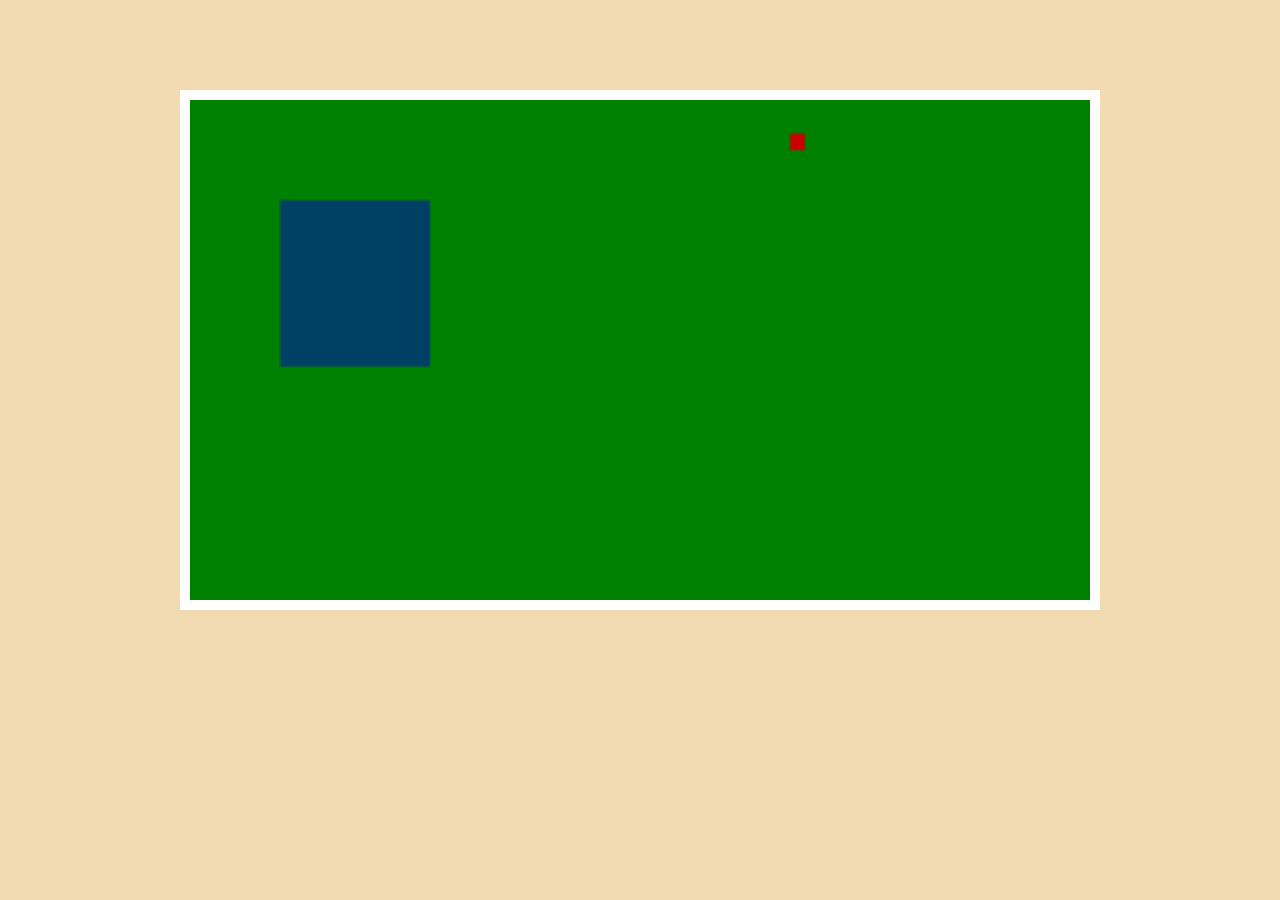
==== pong.html @ 18b0823f "test rectangles" ====
<!DOCTYPE html>
<html lang="en">
<head>
	<title></title>
	<link rel="stylesheet" type="text/css" href="./pong.css">
	<script type="application/javascript" src="./pong.js"></script>
</head>
<body onload="draw();">
	<canvas id="pField"></canvas>
</body>
</html>
---- pong.css ----
body{
	background-color: #f2dab1;
}

#pField{
	display: block;
	width: 900px;
	height: 500px;
	margin: 100px auto;
	padding: 0;
	outline: white 10px solid;
	background-color: green;
}
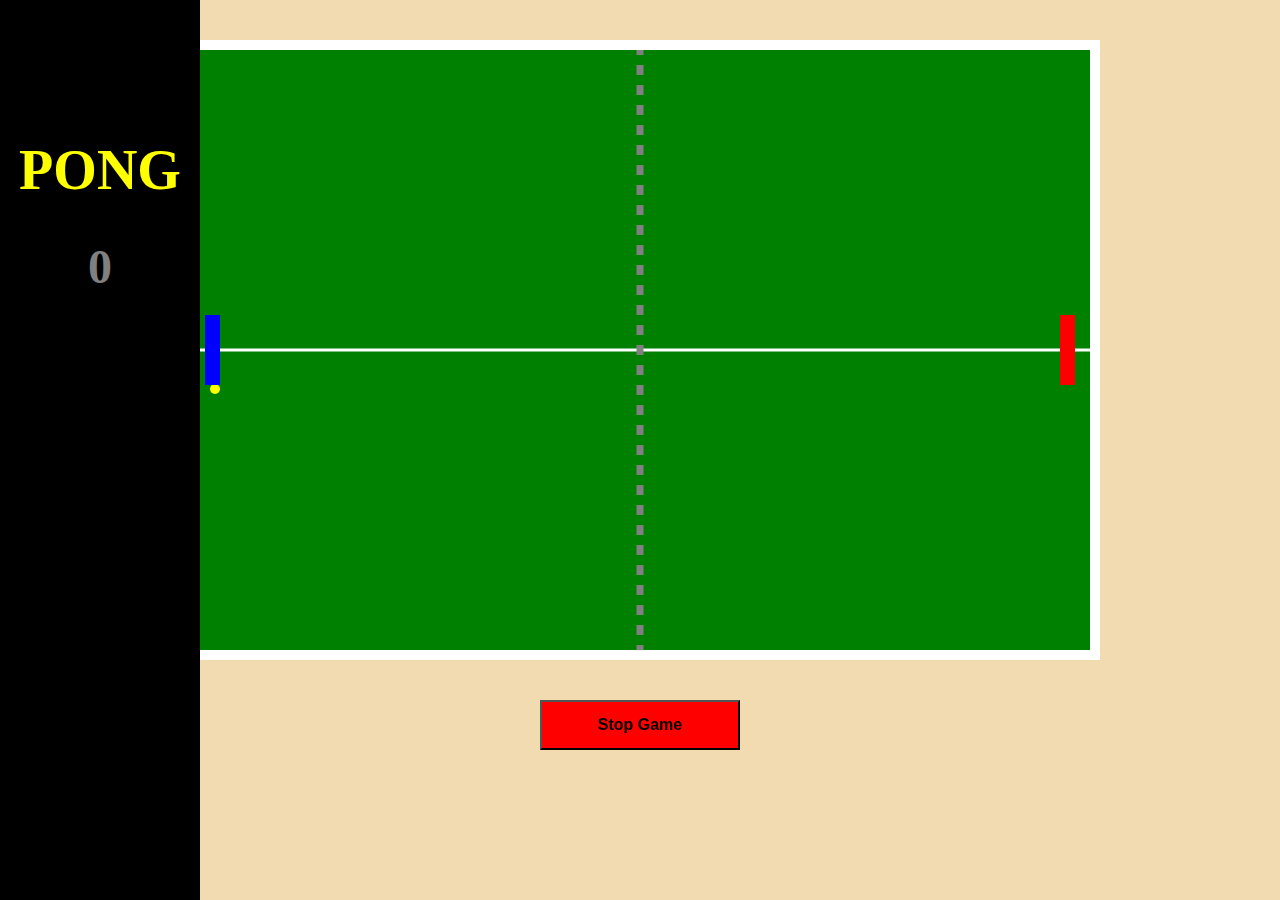
==== commit eb57486d: "rough setup complete" ====
--- a/pong.html
+++ b/pong.html
@@ -5,7 +5,13 @@
 	<link rel="stylesheet" type="text/css" href="./pong.css">
 	<script type="application/javascript" src="./pong.js"></script>
 </head>
-<body onload="draw();">
-	<canvas id="pField"></canvas>
+<body onload="pong();">
+	<div id="sideBar">
+		<h1>PONG</h1>
+		<h2 id="scoreTxt"></h2>
+	</div>
+	<audio id="edgeTone" src="500.wav"></audio>	
+	<canvas id="pField" width="900" height="600"></canvas>
+	<button id="stopGameBtn" onclick="gameEnd();">Stop Game</button>
 </body>
 </html>--- a/pong.css
+++ b/pong.css
@@ -1,13 +1,60 @@
 body{
 	background-color: #f2dab1;
+}
+
+#sideBar{
+	display: block;
+	position: fixed;
+	left: 0;
+	top: 0;
+	padding-top: 100px;
+	width: 200px;
+	height: 100%;
+	background-color: black;
+}
+
+h1{
+	color: yellow;
+	font-family: "Bauhaus 93";
+	font-weight: bold;
+	font-size: 56px;
+	text-align: center;
+}
+
+h2{
+	margin-top: 24px;
+	color: gray;
+	font-family: "Agency FB";
+	font-weight: bold;
+	font-size: 48px;
+	text-align: center;
+}
+
+h3{
+	color: gray;
+	font-family: "Arial";
+	font-size: 36px;
 }
 
 #pField{
 	display: block;
 	width: 900px;
-	height: 500px;
-	margin: 100px auto;
+	height: 600px;
+	margin: 50px auto;
 	padding: 0;
 	outline: white 10px solid;
 	background-color: green;
+}
+
+#stopGameBtn{
+	display: block;
+	margin-top: 20px;
+	margin-left: auto;
+	margin-right: auto;
+	width: 200px;
+	height: 50px;
+	background-color: red;
+	color: black;
+	font-size: 16px;
+	font-weight: bold;
 }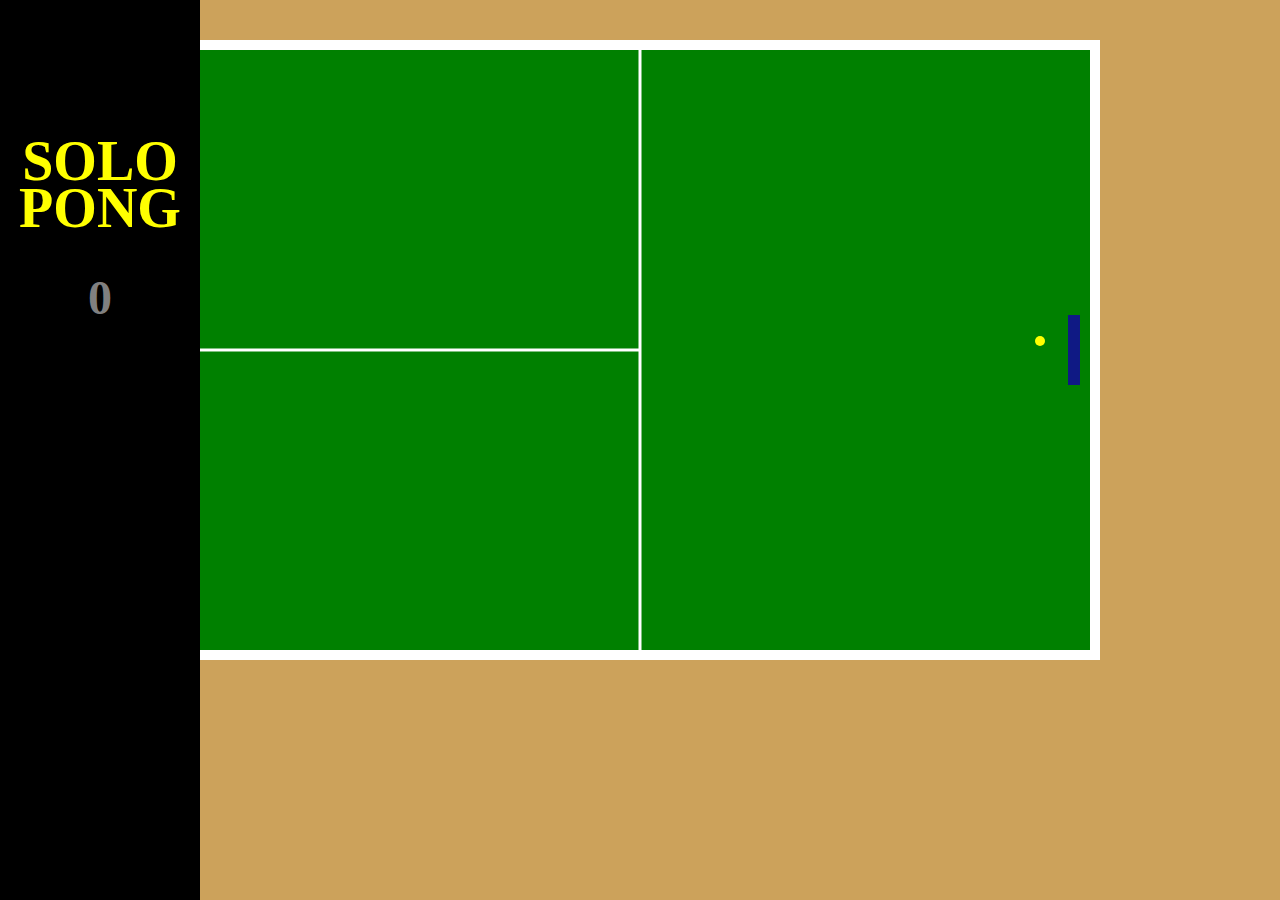
==== commit 514baaf4: "completed restructuring" ====
--- a/pong.html
+++ b/pong.html
@@ -5,13 +5,13 @@
 	<link rel="stylesheet" type="text/css" href="./pong.css">
 	<script type="application/javascript" src="./pong.js"></script>
 </head>
-<body onload="pong();">
+<body onload="initPong();">
 	<div id="sideBar">
-		<h1>PONG</h1>
+		<h1>SOLO<br>PONG</h1>
 		<h2 id="scoreTxt"></h2>
 	</div>
 	<audio id="edgeTone" src="500.wav"></audio>	
 	<canvas id="pField" width="900" height="600"></canvas>
-	<button id="stopGameBtn" onclick="gameEnd();">Stop Game</button>
+	<button id="playBtn" onclick="startGame();">Play Again</button>
 </body>
 </html>--- a/pong.css
+++ b/pong.css
@@ -1,5 +1,5 @@
 body{
-	background-color: #f2dab1;
+	background-color: #cca25b;
 }
 
 #sideBar{
@@ -19,6 +19,7 @@
 	font-weight: bold;
 	font-size: 56px;
 	text-align: center;
+	line-height: 85%;
 }
 
 h2{
@@ -46,15 +47,15 @@
 	background-color: green;
 }
 
-#stopGameBtn{
+#playBtn{
 	display: block;
 	margin-top: 20px;
 	margin-left: auto;
 	margin-right: auto;
 	width: 200px;
-	height: 50px;
-	background-color: red;
-	color: black;
+	height: 40px;
+	background-color: #a91111;
+	color: white;
 	font-size: 16px;
 	font-weight: bold;
 }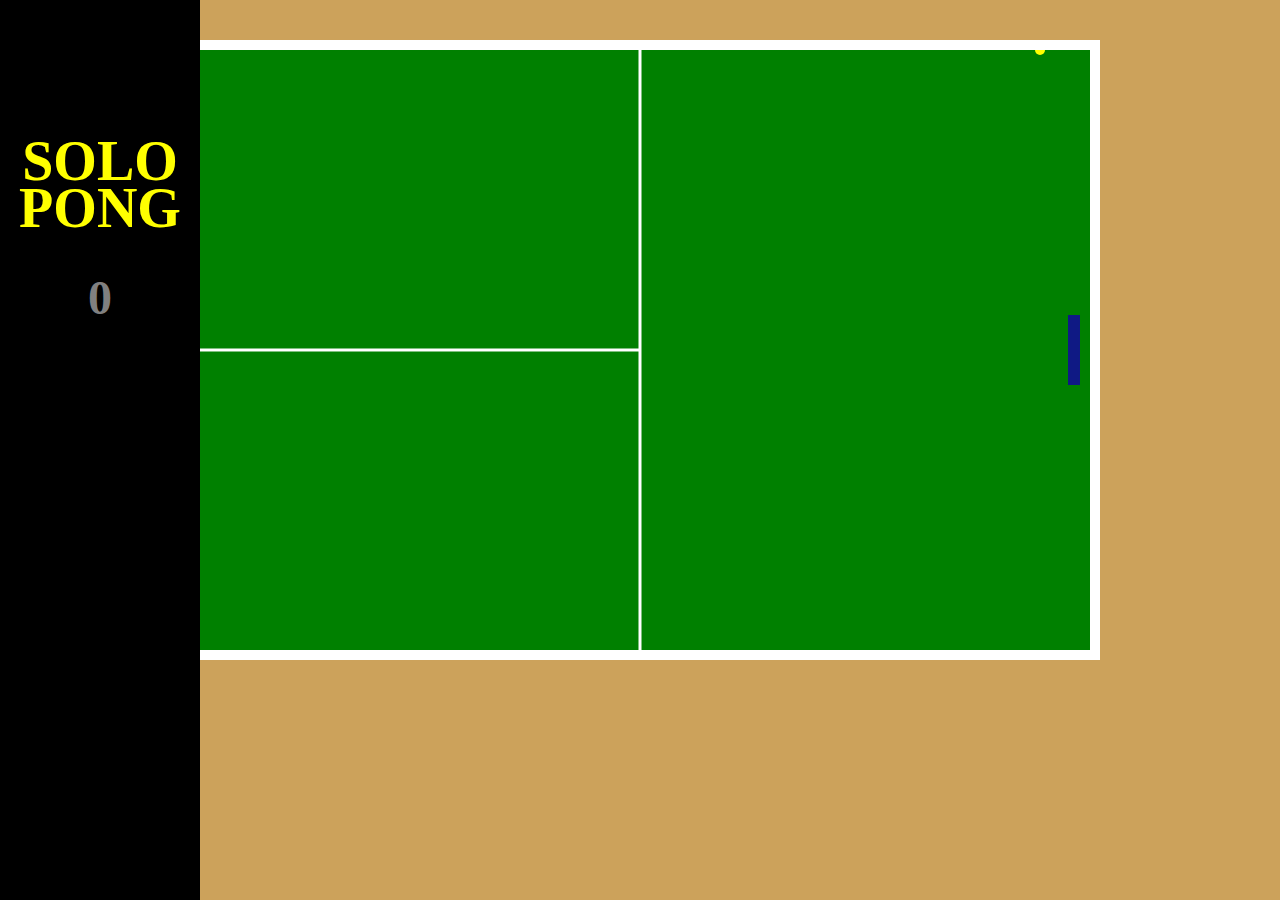
==== commit 599a7550: "added tone progression" ====
--- a/pong.html
+++ b/pong.html
@@ -10,7 +10,11 @@
 		<h1>SOLO<br>PONG</h1>
 		<h2 id="scoreTxt"></h2>
 	</div>
-	<audio id="edgeTone" src="500.wav"></audio>	
+	<audio id="tone07" src="700.wav"></audio>
+	<audio id="tone08" src="800.wav"></audio>
+	<audio id="tone09" src="900.wav"></audio>
+	<audio id="tone10" src="1000.wav"></audio>
+	<audio id="tone11" src="1100.wav"></audio>
 	<canvas id="pField" width="900" height="600"></canvas>
 	<button id="playBtn" onclick="startGame();">Play Again</button>
 </body>
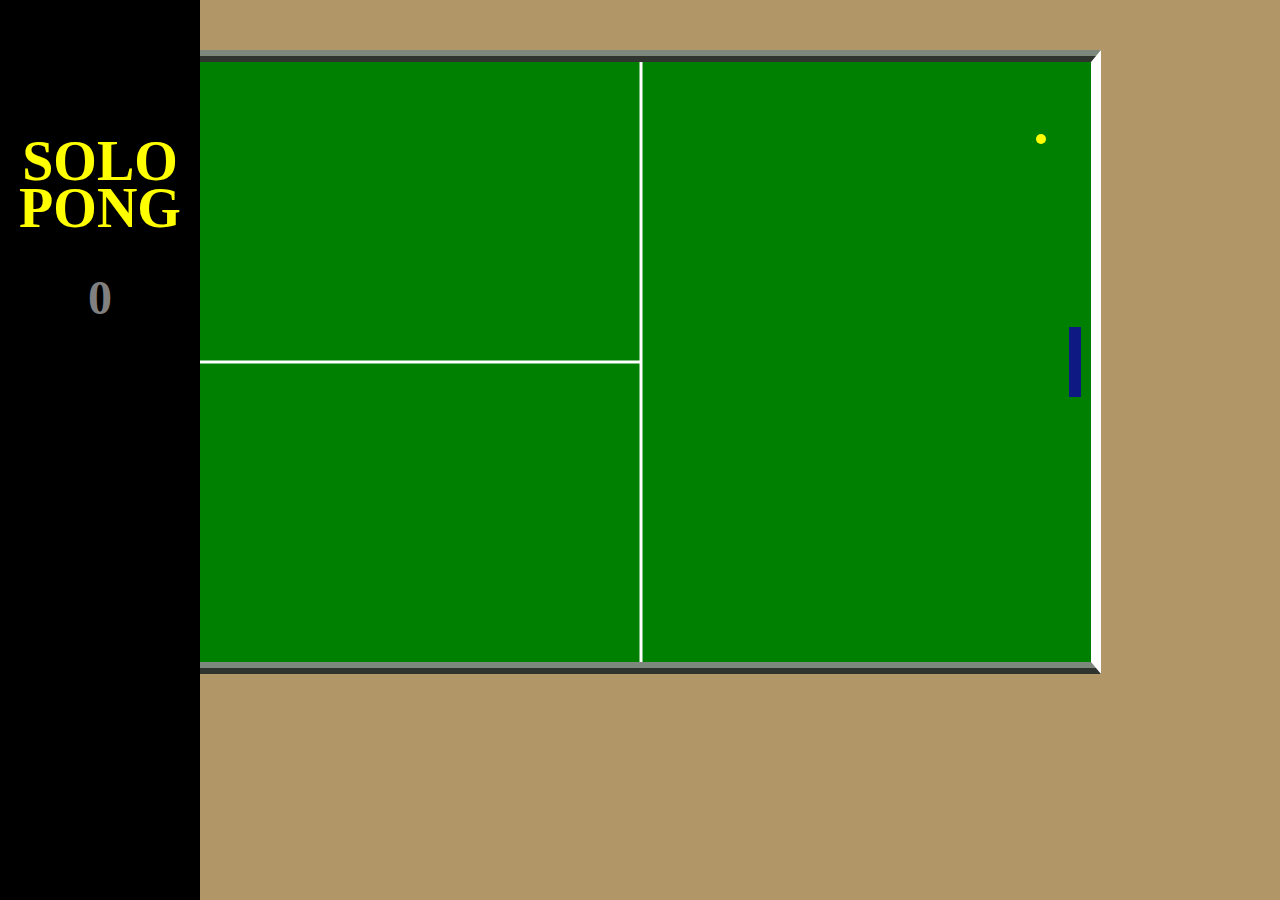
==== commit 57e6eb78: "modified tone progression, field borders" ====
--- a/pong.html
+++ b/pong.html
@@ -10,11 +10,10 @@
 		<h1>SOLO<br>PONG</h1>
 		<h2 id="scoreTxt"></h2>
 	</div>
-	<audio id="tone07" src="700.wav"></audio>
-	<audio id="tone08" src="800.wav"></audio>
-	<audio id="tone09" src="900.wav"></audio>
-	<audio id="tone10" src="1000.wav"></audio>
-	<audio id="tone11" src="1100.wav"></audio>
+	<audio id="tone265" src="265_04.wav"></audio>
+	<audio id="tone329" src="329_04.wav"></audio>
+	<audio id="tone395" src="395_03.wav"></audio>
+	<audio id="tone524" src="524_03.wav"></audio>
 	<canvas id="pField" width="900" height="600"></canvas>
 	<button id="playBtn" onclick="startGame();">Play Again</button>
 </body>
--- a/pong.css
+++ b/pong.css
@@ -1,5 +1,5 @@
 body{
-	background-color: #cca25b;
+	background-color: #b19668;
 }
 
 #sideBar{
@@ -43,7 +43,10 @@
 	height: 600px;
 	margin: 50px auto;
 	padding: 0;
-	outline: white 10px solid;
+	border-right: white 10px solid;
+	border-top: #7d887d 12px ridge;
+	border-left: #7d887d 12px ridge;
+	border-bottom: #7d887d 12px ridge;
 	background-color: green;
 }
 
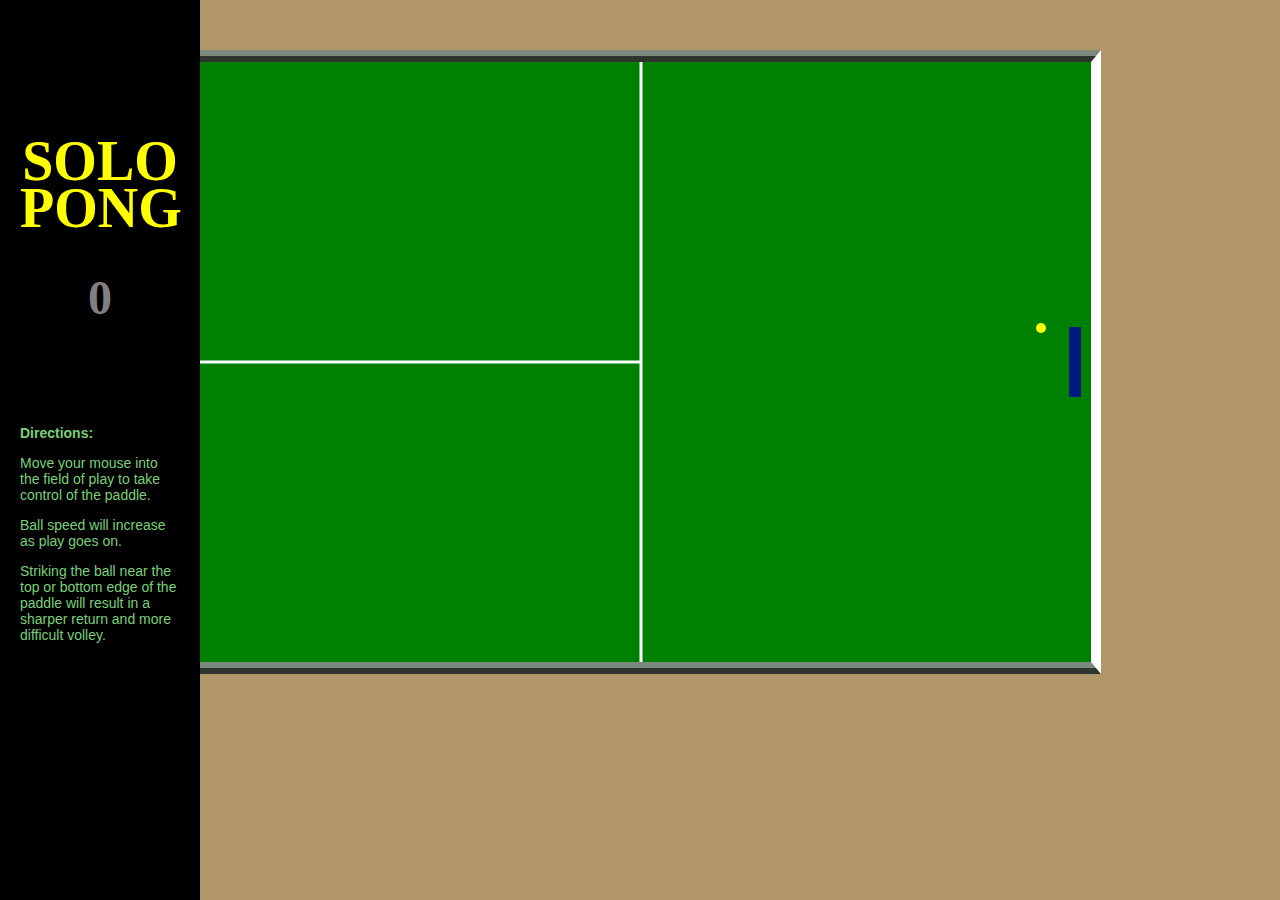
==== commit 79d8439c: "added directions, minor cosmetic changes" ====
--- a/pong.html
+++ b/pong.html
@@ -9,11 +9,15 @@
 	<div id="sideBar">
 		<h1>SOLO<br>PONG</h1>
 		<h2 id="scoreTxt"></h2>
+		<p><b>Directions:</b></p>
+		<p>Move your mouse into the field of play to take control of the paddle.</p>
+		<p>Ball speed will increase as play goes on.</p>
+		<p>Striking the ball near the top or bottom edge of the paddle will result in a sharper return and more difficult volley.</p>
 	</div>
-	<audio id="tone265" src="265_04.wav"></audio>
-	<audio id="tone329" src="329_04.wav"></audio>
-	<audio id="tone395" src="395_03.wav"></audio>
-	<audio id="tone524" src="524_03.wav"></audio>
+	<audio id="tone265" src="265_03.wav"></audio>
+	<audio id="tone329" src="329_03.wav"></audio>
+	<audio id="tone395" src="395_02.wav"></audio>
+	<audio id="tone524" src="524_02.wav"></audio>
 	<canvas id="pField" width="900" height="600"></canvas>
 	<button id="playBtn" onclick="startGame();">Play Again</button>
 </body>
--- a/pong.css
+++ b/pong.css
@@ -7,8 +7,8 @@
 	position: fixed;
 	left: 0;
 	top: 0;
-	padding-top: 100px;
-	width: 200px;
+	padding: 100px 20px 20px 20px;
+	width: 160px;
 	height: 100%;
 	background-color: black;
 }
@@ -24,6 +24,7 @@
 
 h2{
 	margin-top: 24px;
+	margin-bottom: 100px;
 	color: gray;
 	font-family: "Agency FB";
 	font-weight: bold;
@@ -31,11 +32,15 @@
 	text-align: center;
 }
 
-h3{
-	color: gray;
-	font-family: "Arial";
-	font-size: 36px;
+p{
+	margin-top: 12px;
+	color: #79d079;
+	font-family: Arial;
+	font-weight: normal;
+	font-size: 14px;
+	text-align: left;
 }
+
 
 #pField{
 	display: block;
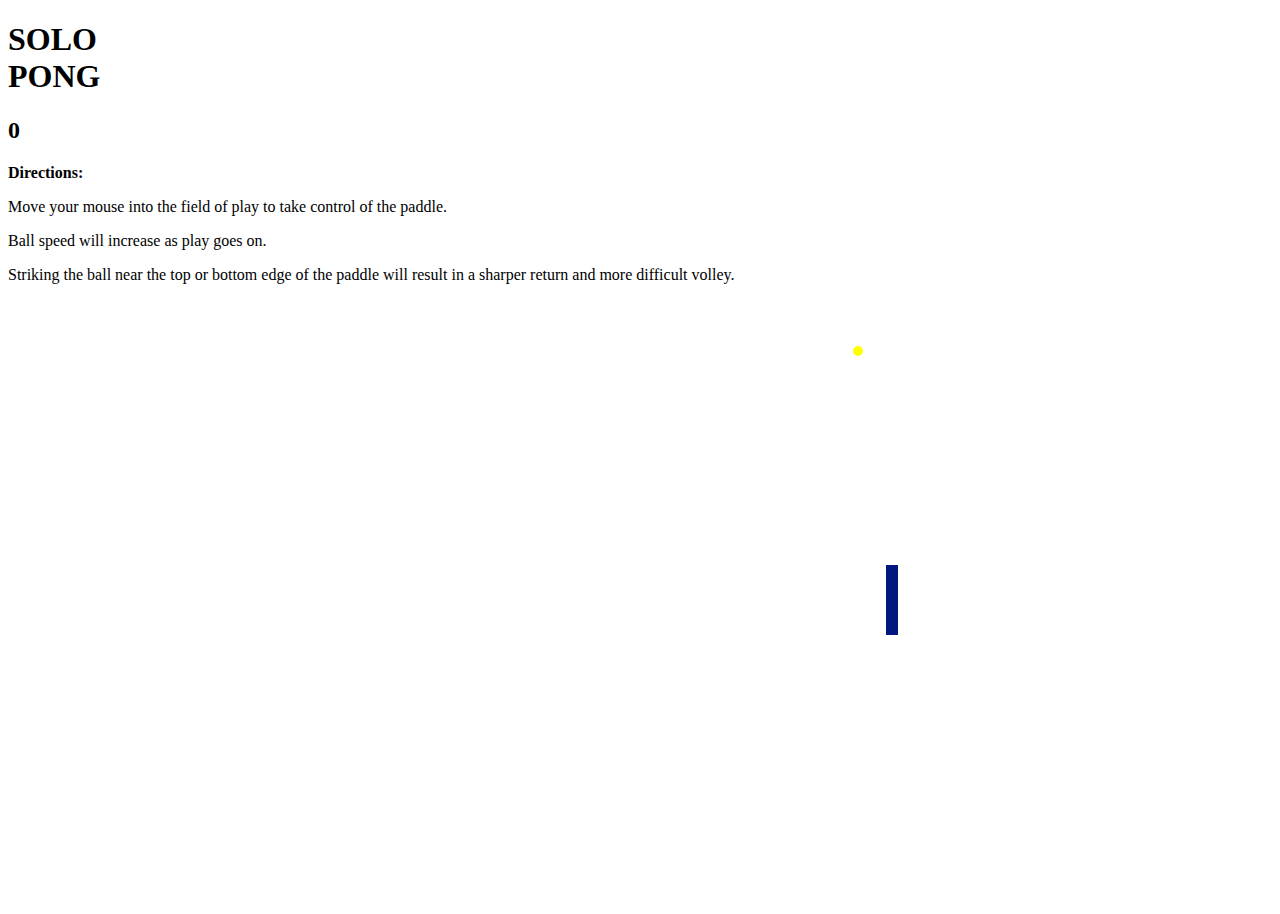
==== commit a040f0b3: "added metadata" ====
--- a/pong.html
+++ b/pong.html
@@ -1,7 +1,8 @@
 <!DOCTYPE html>
 <html lang="en">
 <head>
-	<title></title>
+	<title>pong</title>
+	<meta name="description" content="solo version of the video game that started it all"
 	<link rel="stylesheet" type="text/css" href="./pong.css">
 	<script type="application/javascript" src="./pong.js"></script>
 </head>
